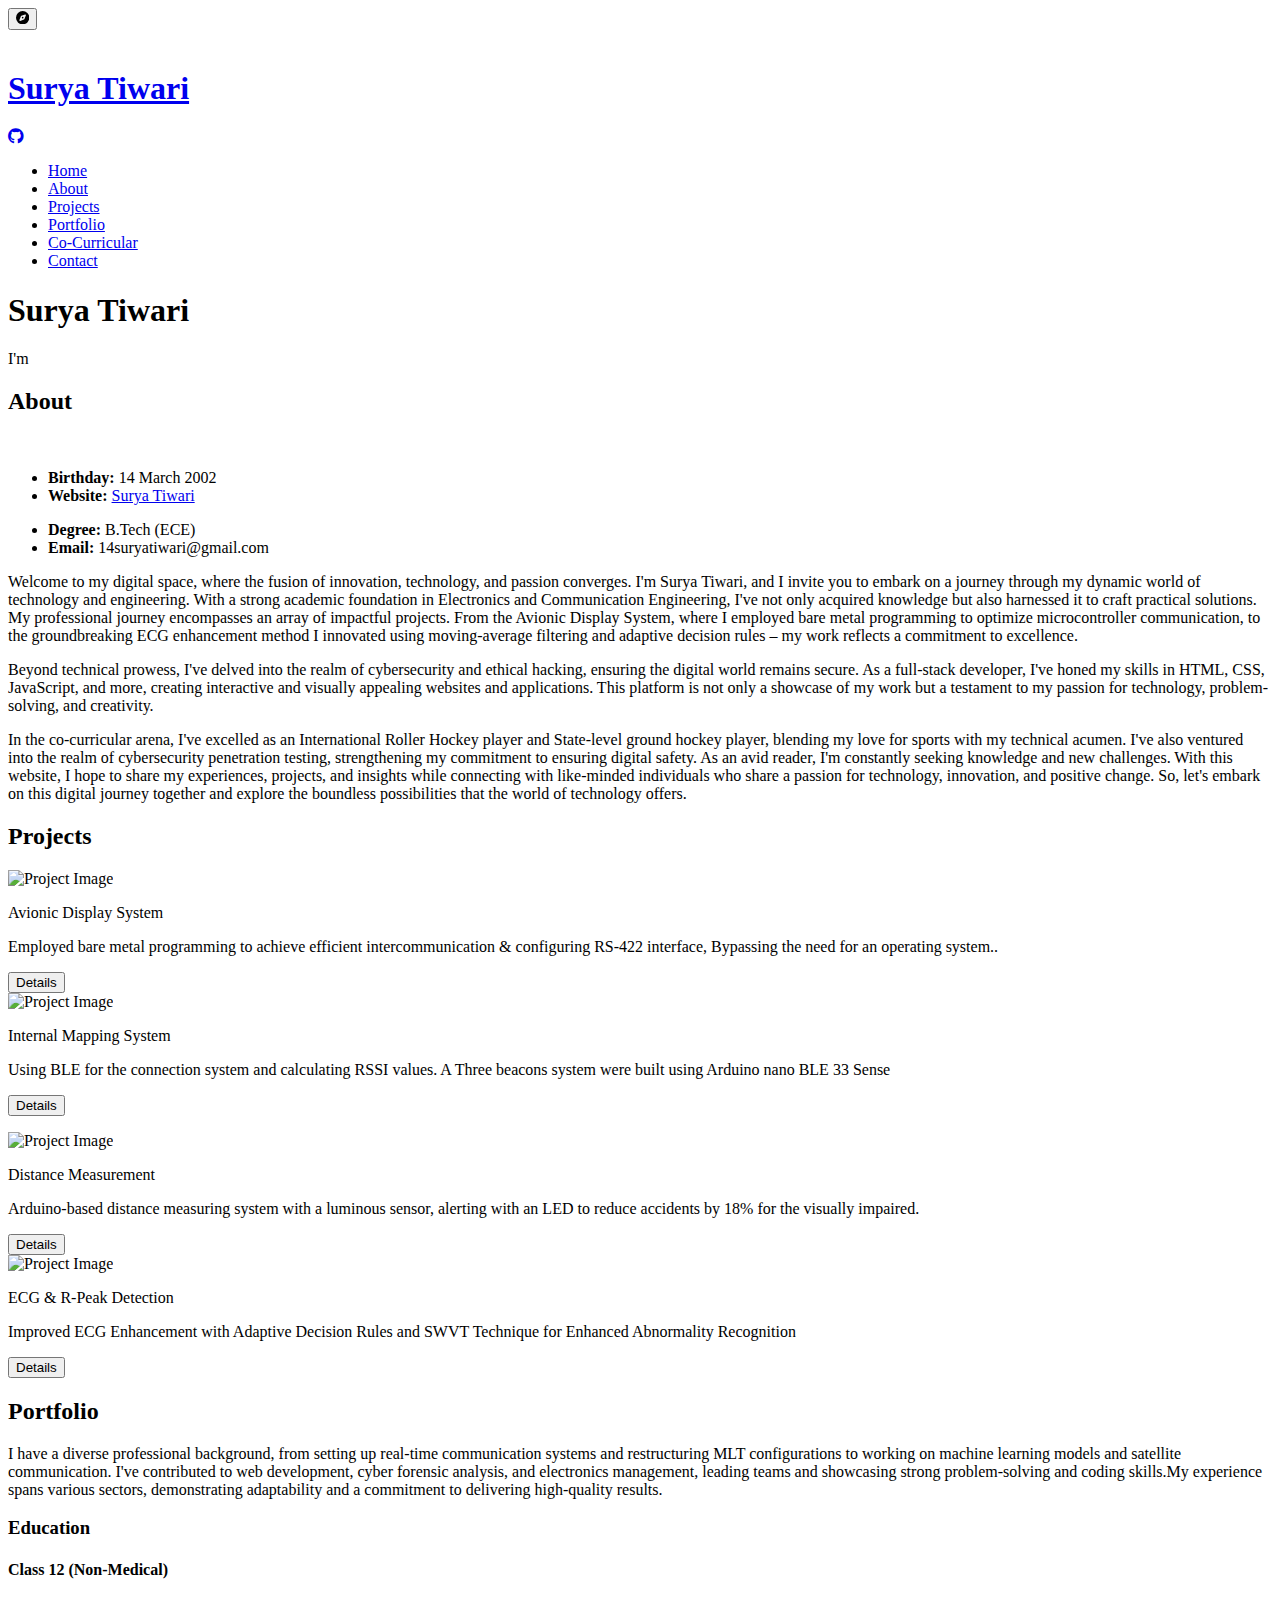
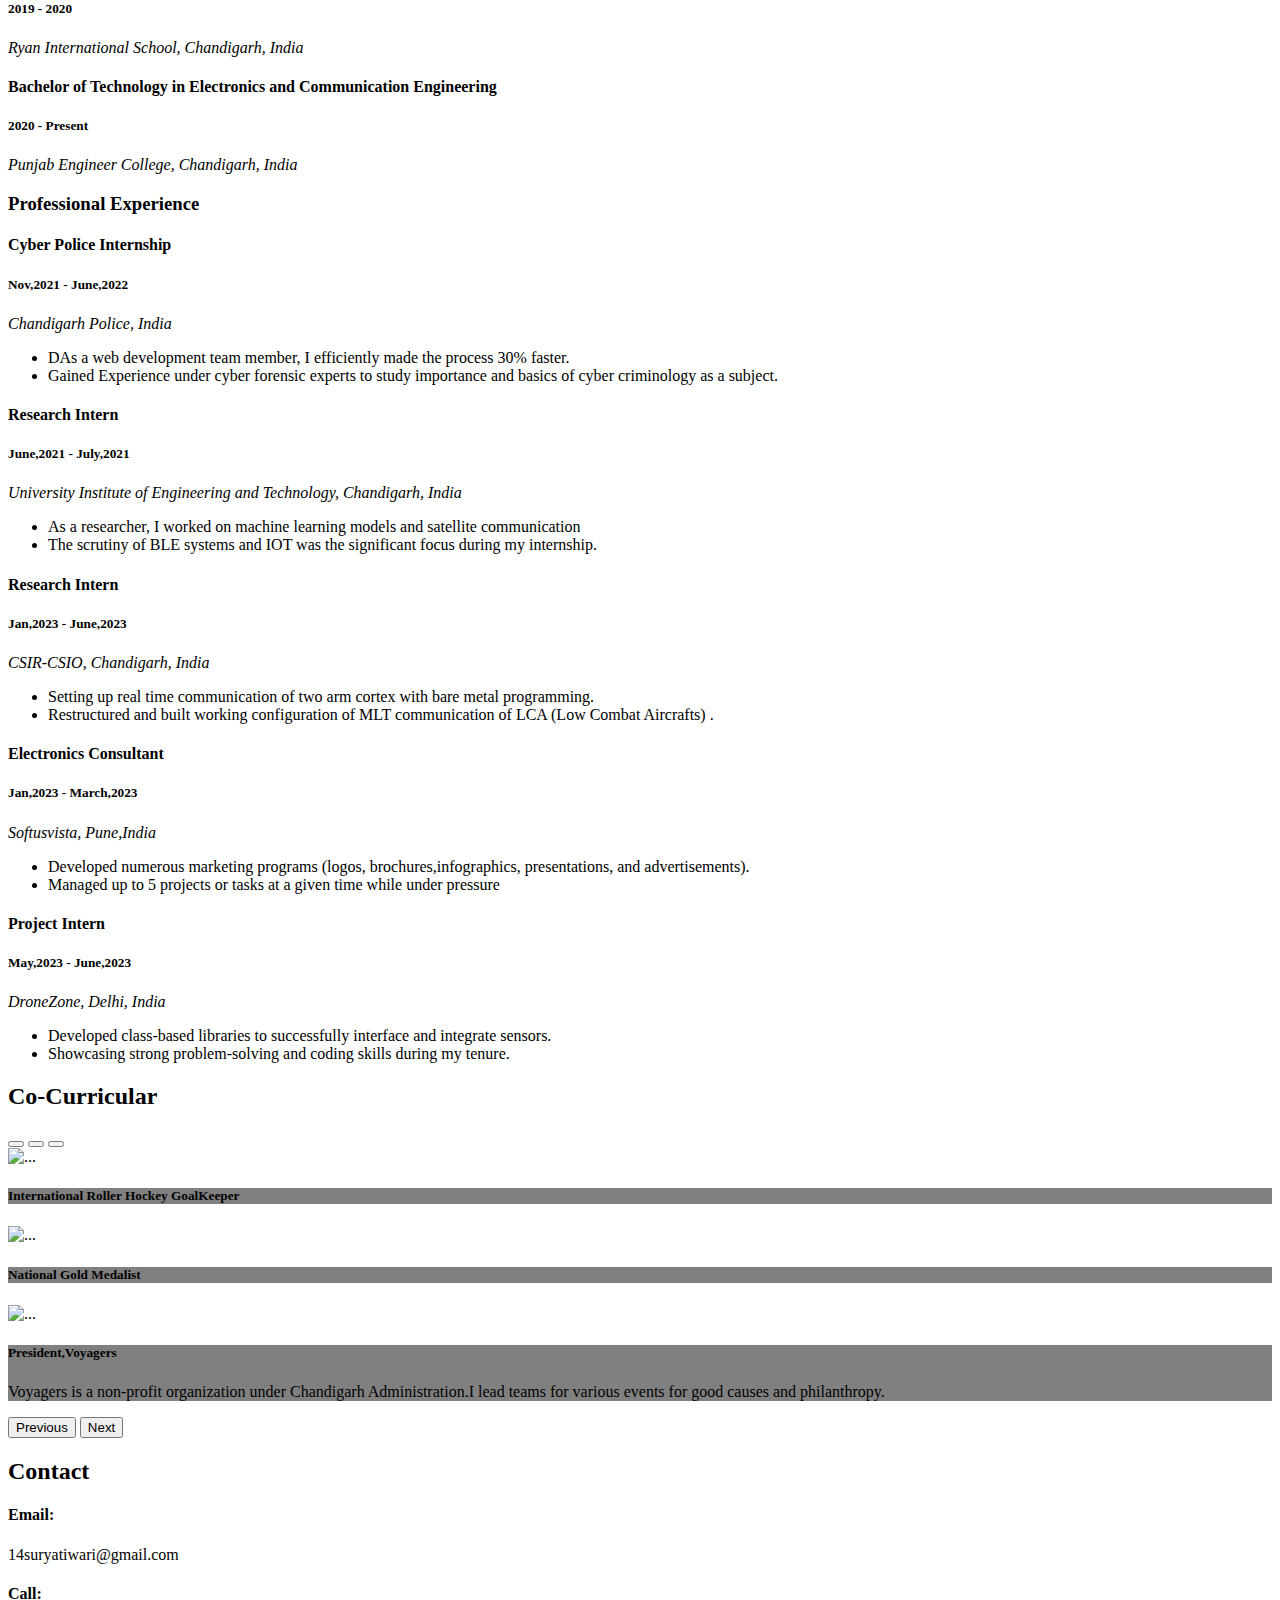
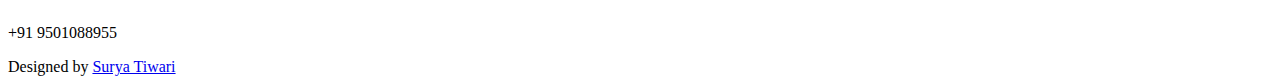
==== index.html @ f44f394e "Add files via upload" ====
<!DOCTYPE html>
<html lang="en">

<head>
  <meta charset="utf-8">
  <meta content="width=device-width, initial-scale=1.0" name="viewport">

  <title>MyWebsite</title>
  <meta content="" name="description">
  <meta content="" name="keywords">

  <!-- Favicons -->
  <link href="img/apple-touch-icon.png" rel="S picture">

  <!-- Google Fonts -->
  <link href="https://fonts.googleapis.com/css?family=Open+Sans:300,300i,400,400i,600,600i,700,700i|Raleway:300,300i,400,400i,500,500i,600,600i,700,700i|Poppins:300,300i,400,400i,500,500i,600,600i,700,700i" rel="stylesheet">

  <!-- Vendor CSS Files -->
  <link href="vendor/aos/aos.css" rel="stylesheet">
  <link href="vendor/bootstrap/css/bootstrap.min.css" rel="stylesheet">
  <link href="vendor/bootstrap-icons/bootstrap-icons.css" rel="stylesheet">
  <link href="vendor/boxicons/css/boxicons.min.css" rel="stylesheet">
  <link href="vendor/glightbox/css/glightbox.min.css" rel="stylesheet">
  <link href="vendor/swiper/swiper-bundle.min.css" rel="stylesheet">
  <link rel="stylesheet" href="https://cdnjs.cloudflare.com/ajax/libs/font-awesome/5.15.3/css/all.min.css">
  <!-- Template Main CSS File -->
  <link href="css/style.css" rel="stylesheet">
</head>

<body>
  <!-- ======= Mobile nav toggle button ======= -->
  <i class="bi bi-list mobile-nav-toggle d-xl-none"></i>

  <!-- ======= Header ======= -->
  <div id="floating-button">
    <a href="games.html">
    <button class="gamebutton">
      <svg class="svgIcon" viewBox="0 0 512 512" height="1em" xmlns="http://www.w3.org/2000/svg"><path d="M256 512A256 256 0 1 0 256 0a256 256 0 1 0 0 512zm50.7-186.9L162.4 380.6c-19.4 7.5-38.5-11.6-31-31l55.5-144.3c3.3-8.5 9.9-15.1 18.4-18.4l144.3-55.5c19.4-7.5 38.5 11.6 31 31L325.1 306.7c-3.2 8.5-9.9 15.1-18.4 18.4zM288 256a32 32 0 1 0 -64 0 32 32 0 1 0 64 0z"></path></svg>
   </button>
  </a>
  </div>
  <header id="header">
    <div class="d-flex flex-column">
      <div class="profile">
        <img src="./img/portfolio/laptopPlac.jpeg" alt="" class="img-fluid rounded-circle">
        <h1 class="text-light"><a href="index.html">Surya Tiwari</a></h1>
        <div class="social-links mt-3 text-center">
          <a href="https://www.instagram.com/surya_tiwari_14/" class="instagram-link"> <i class="bi bi-instagram"></i></a>
          <a href="https://github.com/SuryaTiwari14" class="github-link"> <i class="fab fa-github"></i></a>
          <a href="https://linkedin.com/in/surya-tiwari-379b271b7" class="linkedin"><i class="bx bxl-linkedin"></i></a>
        </div>
      </div>

      <nav id="navbar" class="nav-menu navbar">
        <ul>
          <li><a href="#hero" class="nav-link scrollto active"><i class="bx bx-home"></i> <span>Home</span></a></li>
          <li><a href="#about" class="nav-link scrollto"><i class="bx bx-user"></i> <span>About</span></a></li>
          <li><a href="#resume" class="nav-link scrollto"><i class="bx bx-file-blank"></i> <span>Projects</span></a></li>
          <li><a href="#portfolio" class="nav-link scrollto"><i class="bx bx-book-content"></i> <span>Portfolio</span></a></li>
          <li><a href="#Certifications" class="nav-link scrollto"><i class="bx bx-server"></i> <span>Co-Curricular</span></a></li>
          <li><a href="#contact" class="nav-link scrollto"><i class="bx bx-envelope"></i> <span>Contact</span></a></li>
        </ul>
      </nav><!-- .nav-menu -->
    </div>
  </header><!-- End Header -->

  <!-- ======= Hero Section ======= -->
  <section id="hero" class="d-flex flex-column justify-content-center align-items-center">
    <div class="hero-container" data-aos="fade-in">
      <h1>Surya Tiwari</h1>
      <p>I'm <span class="typed" data-typed-items="an Electronics Engineer,a Developer,a Sportsperson"></span></p>
    </div>
  </section><!-- End Hero -->

  <main id="main">

    <!-- ======= About Section ======= -->
    <section id="about" class="about">
      <div class="container">

        <div class="section-title">
          <h2>About</h2>
          
        </div>

        <div class="row">
          <div class="col-lg-4" data-aos="fade-right">
            <img src="./img/portfolio/smartlook.jpeg" class="img-fluid" alt="">
          </div>
          <div class="col-lg-8 pt-4 pt-lg-0 content" data-aos="fade-left">
            
            <div class="row">
              <div class="col-lg-6">
                <ul>
                  <li><i class="bi bi-chevron-right"></i> <strong>Birthday:</strong> <span>14 March 2002</span></li>
                  <li><i class="bi bi-chevron-right"></i> <strong>Website:</strong> <a href="index.html"><span>Surya Tiwari</span></a></li>
                </ul>
              </div>
              <div class="col-lg-6">
                <ul>
                  <li><i class="bi bi-chevron-right"></i> <strong>Degree:</strong> <span>B.Tech (ECE) </span></li>
                  <li><i class="bi bi-chevron-right"></i> <strong>Email:</strong> <span>14suryatiwari@gmail.com</span></li>
                </ul>
              </div>
            </div>
            <P>Welcome to my digital space, where the fusion of innovation, technology, and passion converges. I'm Surya Tiwari, and I invite you to embark on a journey through my dynamic world of technology and engineering. With a strong academic foundation in Electronics and Communication Engineering, I've not only acquired knowledge but also harnessed it to craft practical solutions. My professional journey encompasses an array of impactful projects. From the Avionic Display System, where I employed bare metal programming to optimize microcontroller communication, to the groundbreaking ECG enhancement method I innovated using moving-average filtering and adaptive decision rules – my work reflects a commitment to excellence.
            </P>
            <P>Beyond technical prowess, I've delved into the realm of cybersecurity and ethical hacking, ensuring the digital world remains secure. As a full-stack developer, I've honed my skills in HTML, CSS, JavaScript, and more, creating interactive and visually appealing websites and applications. This platform is not only a showcase of my work but a testament to my passion for technology, problem-solving, and creativity.
            </P>
            <P>In the co-curricular arena, I've excelled as an International Roller Hockey player and State-level ground hockey player, blending my love for sports with my technical acumen. I've also ventured into the realm of cybersecurity penetration testing, strengthening my commitment to ensuring digital safety.

              As an avid reader, I'm constantly seeking knowledge and new challenges. With this website, I hope to share my experiences, projects, and insights while connecting with like-minded individuals who share a passion for technology, innovation, and positive change. So, let's embark on this digital journey together and explore the boundless possibilities that the world of technology offers.</P>
           </div>
        </div>

      </div>
    </section><!-- End About Section -->

   

    <!-- ======= Resume Section ======= -->
    <section id="resume" class="resume">
        
      <div class="container">      
        <div class="section-title">
          <h2>Projects</h2>
           </div>  
           <div class="container">
            <div class="row">
              <div class="col-md-6">
                <div class="card">
                  <img src="./img/portfolio/Internship_PPT.jpg" alt="Project Image" style="width: 100%;">
                        <div class="card__content">
                         <p class="card__title">Avionic Display System</p>
                        <p class="card__description">Employed bare metal programming to achieve efficient intercommunication & configuring RS-422 interface, Bypassing the need for an operating system..</p>
                          <a href="IADS.html"><button class="mybutton">Details</button></a>
                  </div>
                </div>
              </div>  
              <div class="col-md-6">
                <div class="card">
                  <img src="./img/portfolio/InternalMapping.jpg" alt="Project Image" style="width: 100%;">
                         <div class="card__content">
                         <p class="card__title">Internal Mapping System</p>
                             <p class="card__description">Using BLE for the connection system and calculating RSSI values. A Three beacons system were built using Arduino nano BLE 33 Sense </p>
                          <a href="IMP.html"><button class="mybutton">Details</button></a>
                </div>
              </div>
            </div>
            <p>
                
            </p>
            <div class="row">
              <div class="col-md-6">
                <div class="card">
                  <img src="./img/portfolio/ProjectDM.jpg" alt="Project Image" style="width: 100%;">
                      <div class="card__content">
                        <p class="card__title">Distance Measurement</p>
                        <p class="card__description">Arduino-based distance measuring system with a luminous sensor, alerting with an LED to reduce accidents by 18% for the visually impaired.</p>
                        <a href="DM.html"><button class="mybutton">Details</button></a>
                      </div>
                </div>
              </div>
              
              <div class="col-md-6">
                <div class="card">
                  <img src="./img/portfolio/MLHEA.jpg" alt="Project Image" style="width: 100%;">
                  <div class="card__content">
                    <p class="card__title">ECG & R-Peak Detection</p>
                    <p class="card__description">Improved ECG Enhancement with Adaptive Decision Rules and SWVT Technique for Enhanced Abnormality Recognition</p>
                    <a href="ML.html"><button class="mybutton">Details</button></a>
                </div>
              </div>
            </div>
          </div>
          
      </div>
    </section>
  <!-- End Resume Section -->

    <!-- ======= Portfolio Section ======= -->
<section id="portfolio" class="portfolio section-bg">
      <div class="container">
        <div class="section-title">
          <h2>Portfolio</h2>
          <p>I have a diverse professional background, from setting up real-time communication systems and restructuring MLT configurations to
             working on machine learning models and satellite communication. I've contributed to web development, cyber forensic analysis, and electronics management, 
             leading teams and showcasing strong problem-solving and coding skills.My experience spans various sectors, demonstrating adaptability and a commitment to delivering high-quality results.</p>
        </div>       
        <!-- End Portfolio Section -->
<section id="resume" class="resume"> 
  <div class="row">
    <div class="col-md-6" data-aos="fade-up">
      <h3 class="resume-title">Education</h3>
      <div class="resume-item">
        <h4>Class 12  (Non-Medical)</h4>
        <h5>2019 - 2020</h5>
        <p><em>Ryan International School, Chandigarh, India</em></p>
        <p></p>
      </div>
      <div class="resume-item">
        <h4>Bachelor of Technology in Electronics and Communication Engineering </h4>
        <h5>2020 - Present</h5>
        <p><em>Punjab Engineer College, Chandigarh, India</em></p>
        <p></p>
      </div>
    <!-- </div>
    <div class="col-lg-6" data-aos="fade-up" data-aos-delay="100"> -->
      <h3 class="resume-title">Professional Experience</h3>     
      <div class="resume-item">
        <h4>Cyber Police Internship</h4>
        <h5>Nov,2021 - June,2022</h5>
        <p><em> Chandigarh Police, India</em></p>
        <ul>
          <li>DAs a web development team member, I efficiently made the process 30% faster.</li>
          <li>Gained Experience under cyber forensic experts to study importance and basics of cyber criminology as a subject.</li>
        </ul>
      </div>
      <div class="resume-item">
        <h4>Research Intern</h4>
        <h5>June,2021 - July,2021</h5>
        <p><em>University Institute of Engineering and Technology, Chandigarh, India</em></p>
        <ul>
          <li>As a researcher, I worked on machine learning models and satellite communication</li>
          <li>The scrutiny of BLE systems and IOT was the significant focus during my internship.</li>
        </ul>
      </div>  
      <div class="resume-item">
        <h4>Research Intern</h4>
        <h5>Jan,2023 - June,2023</h5>
        <p><em>CSIR-CSIO, Chandigarh, India </em></p>
        <ul>
          <li>Setting up real time communication of two arm cortex with bare metal programming.</li>
          <li>Restructured and built working configuration of MLT communication of LCA (Low Combat Aircrafts) .</li>
        </ul>
      </div>       
      <div class="resume-item">
        <h4>Electronics Consultant</h4>
        <h5>Jan,2023 - March,2023</h5>
        <p><em>Softusvista, Pune,India</em></p>
        <ul>
          <li>Developed numerous marketing programs (logos, brochures,infographics, presentations, and advertisements).</li>
          <li>Managed up to 5 projects or tasks at a given time while under pressure</li>
        </ul>
      </div>  
      <div class="resume-item">
        <h4>Project Intern</h4>
        <h5>May,2023 - June,2023</h5>
        <p><em>DroneZone, Delhi, India</em></p>
        <ul>
          <li>Developed class-based libraries to successfully interface and integrate  sensors.</li>
          <li>Showcasing strong problem-solving and coding skills during my tenure.</li>
        </ul>
      </div>
     
    </div>
  </div>

</div>
</section>
  
    <!-- ======= Testimonials Section ======= -->
    <section id="Certifications" class="Certifications">
      <div class="container">
        <div class="section-title">
          <h2>Co-Curricular</h2>
        </div>
        <div id="carouselExampleCaptions" class="carousel slide">
          <div class="carousel-indicators">
            <button type="button" data-bs-target="#carouselExampleCaptions" data-bs-slide-to="0" class="active" aria-current="true" aria-label="Slide 1"></button>
            <button type="button" data-bs-target="#carouselExampleCaptions" data-bs-slide-to="1" aria-label="Slide 2"></button>
            <button type="button" data-bs-target="#carouselExampleCaptions" data-bs-slide-to="2" aria-label="Slide 3"></button>
          </div>
          <div class="carousel-inner">
            <div class="carousel-item active">
              <img src="./img/portfolio/Sportspic.jpeg" class="d-block w-100" alt="..." >
              <div class="carousel-caption d-none d-md-block"style="background-color: grey;">
                <h5>International Roller Hockey GoalKeeper</h5>
              </div>
            </div>
            <div class="carousel-item">
              <img src="./img/portfolio/TeamPic.jpeg" class="d-block w-100" alt="...">
              <div class="carousel-caption d-none d-md-block"style="background-color: grey;">
                <h5>National Gold Medalist</h5>
              </div>
            </div>
            <div class="carousel-item">
              <img src="./img/portfolio/blazer.jpeg" class="d-block w-100" alt="...">
              <div class="carousel-caption d-none d-md-block" style="background-color: grey;">
                <h5>President,Voyagers</h5>
                <p>Voyagers is a non-profit organization under Chandigarh Administration.I lead teams for various events for good causes and philanthropy.
                </p>
              </div>
            </div>
          </div>
          <button class="carousel-control-prev" type="button" data-bs-target="#carouselExampleCaptions" data-bs-slide="prev" >
            <span class="carousel-control-prev-icon" aria-hidden="true"></span>
            <span class="visually-hidden">Previous</span>
          </button>
          <button class="carousel-control-next" type="button" data-bs-target="#carouselExampleCaptions" data-bs-slide="next" >
            <span class="carousel-control-next-icon" aria-hidden="true"></span>
            <span class="visually-hidden">Next</span>
          </button>
        </div>
    


      </div>
    </section><!-- End Testimonials Section -->


    <!-- ======= Contact Section ======= -->
    <section id="contact" class="contact">
      <div class="container">

        <div class="section-title">
          <h2>Contact</h2>
        </div>

        <div class="row" data-aos="fade-in">

          <div class="col-lg-5 d-flex align-items-stretch">
            <div class="info">

              <div class="email">
                <i class="bi bi-envelope"></i>
                <h4>Email:</h4>
                <p>14suryatiwari@gmail.com</p>
              </div>

              <div class="phone">
                <i class="bi bi-phone"></i>
                <h4>Call:</h4>
                <p>+91 9501088955</p>
              </div>
            </div>

          </div>

        </div>
        <p>
        </p>
      

      </div>
        <div class="row" data-aos="fade-in">

          <div class="col-lg-5 d-flex align-items-stretch">
            <div class="info">

              
            </div>

          </div>

        </div>
        <p>
        </p>
    </section><!-- End Contact Section -->

  </main><!-- End #main -->

  <!-- ======= Footer ======= -->
  <footer id="footer">
    <div class="container">
      <div class="copyright">
      </div>
      <div class="credits">
        Designed by <a href="index.html">Surya Tiwari </a>
      </div>
    </div>
  </footer><!-- End  Footer -->

  <a href="#" class="back-to-top d-flex align-items-center justify-content-center"><i class="bi bi-arrow-up-short"></i></a>

  <!-- Vendor JS Files -->
  <script src="vendor/purecounter/purecounter_vanilla.js"></script>
  <script src="vendor/aos/aos.js"></script>
  <script src="vendor/bootstrap/js/bootstrap.bundle.min.js"></script>
  <script src="vendor/glightbox/js/glightbox.min.js"></script>
  <script src="vendor/isotope-layout/isotope.pkgd.min.js"></script>
  <script src="vendor/swiper/swiper-bundle.min.js"></script>
  <script src="vendor/typed.js/typed.umd.js"></script>
  <script src="vendor/waypoints/noframework.waypoints.js"></script>
  <script src="vendor/php-email-form/validate.js"></script>

  <!-- Template Main JS File -->
  <script src="js/main.js"></script>

</body>

</html>
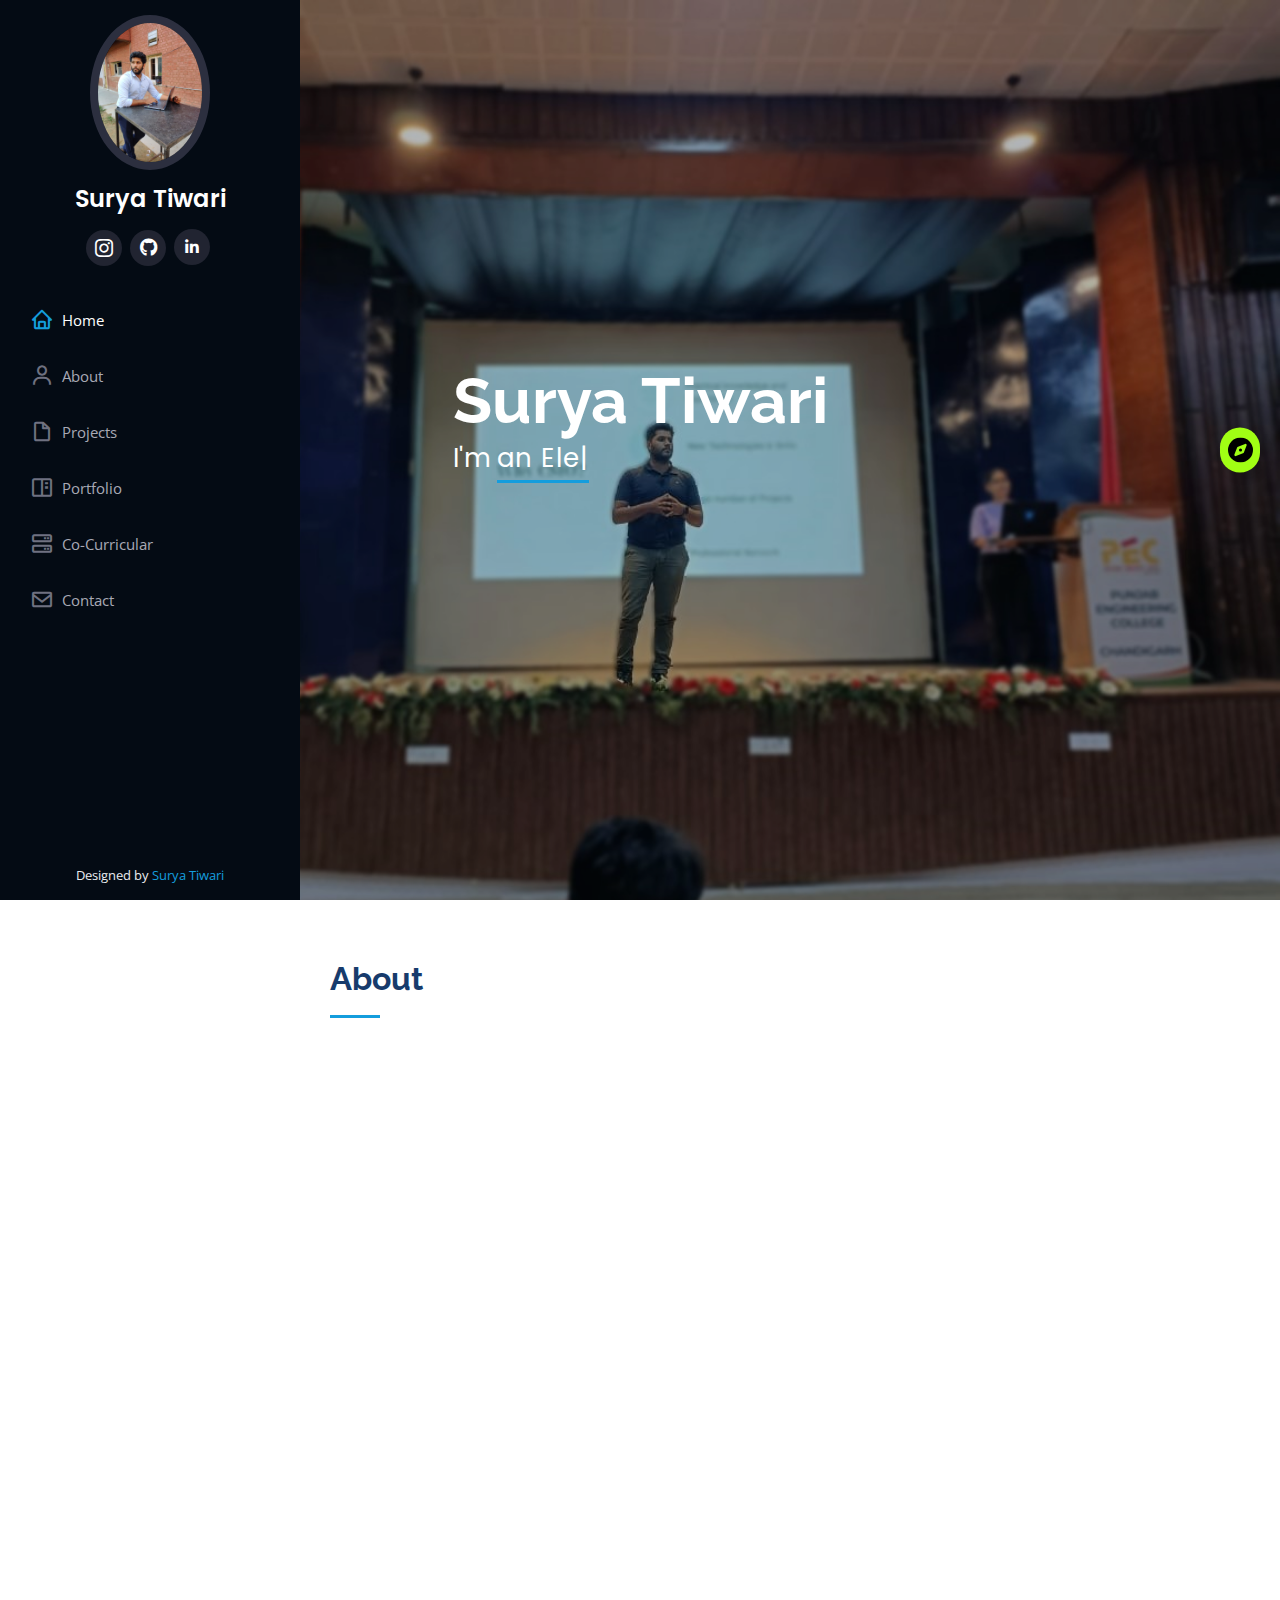
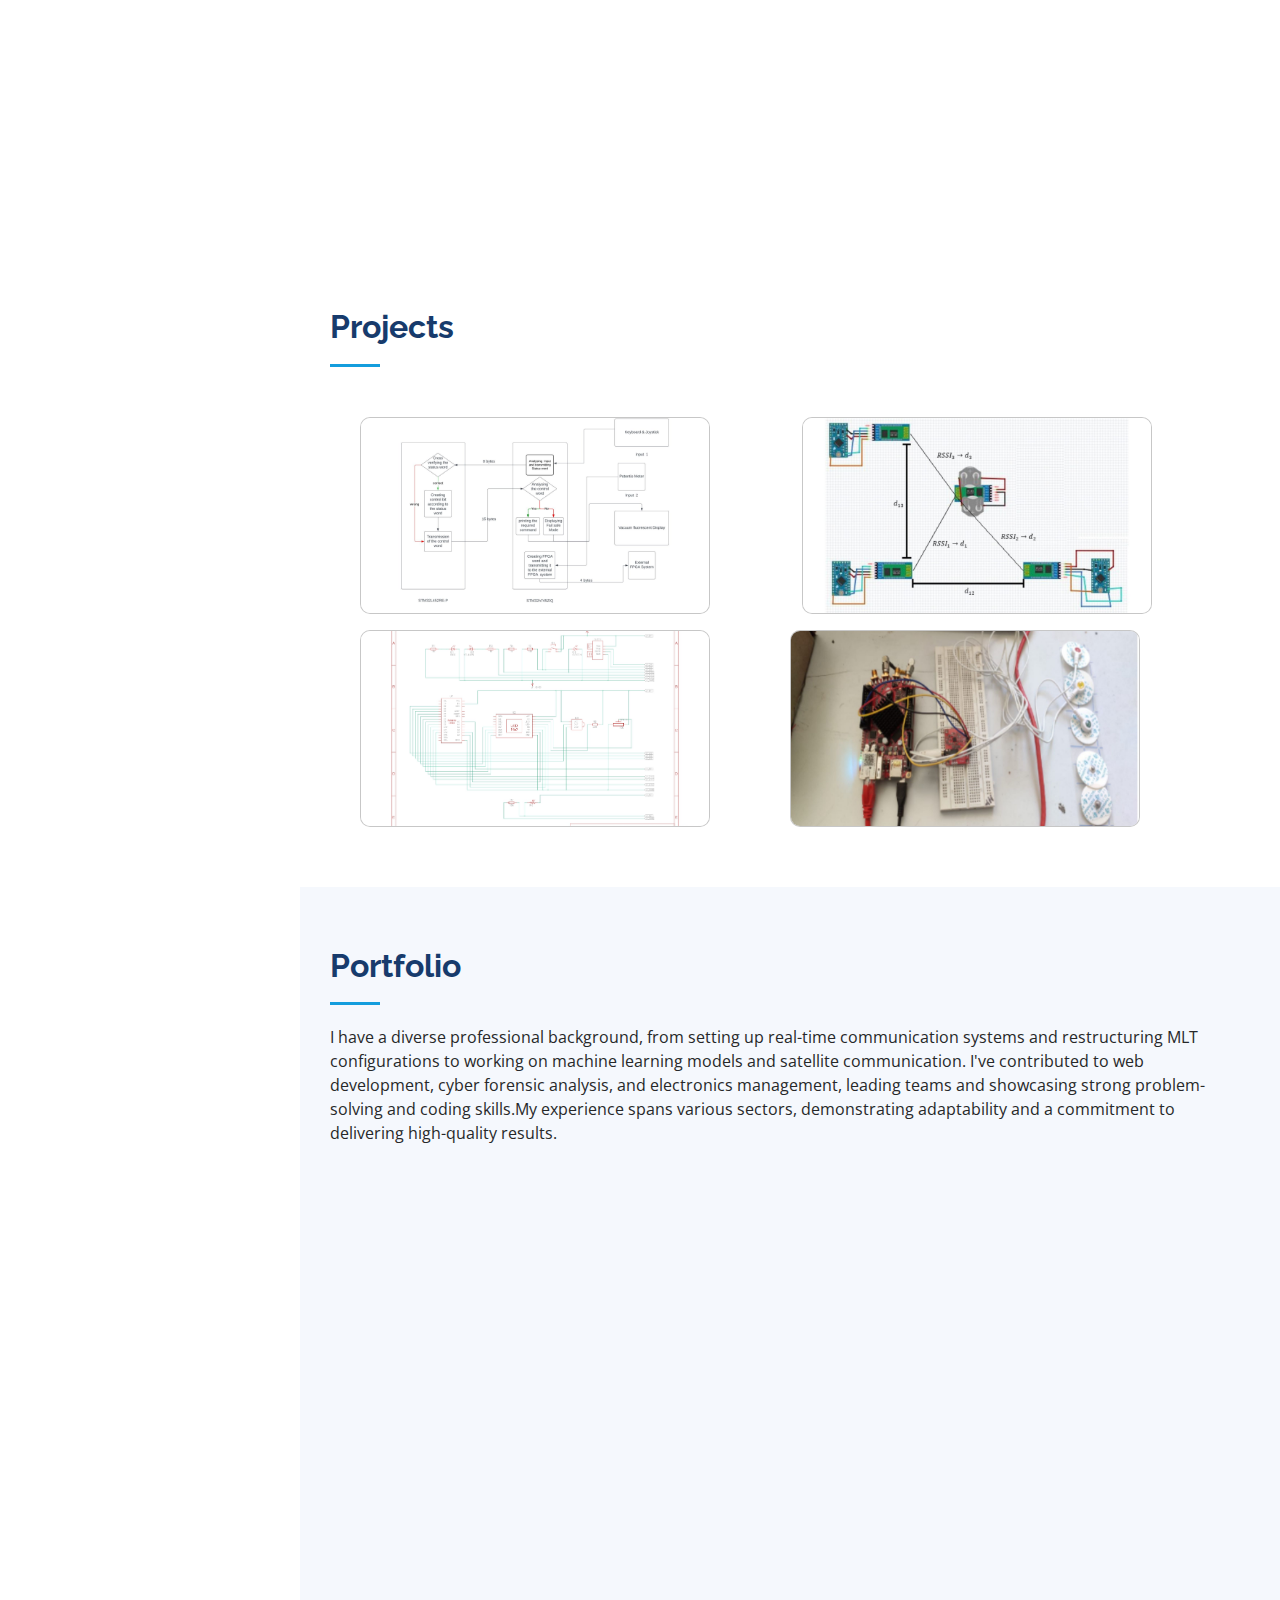
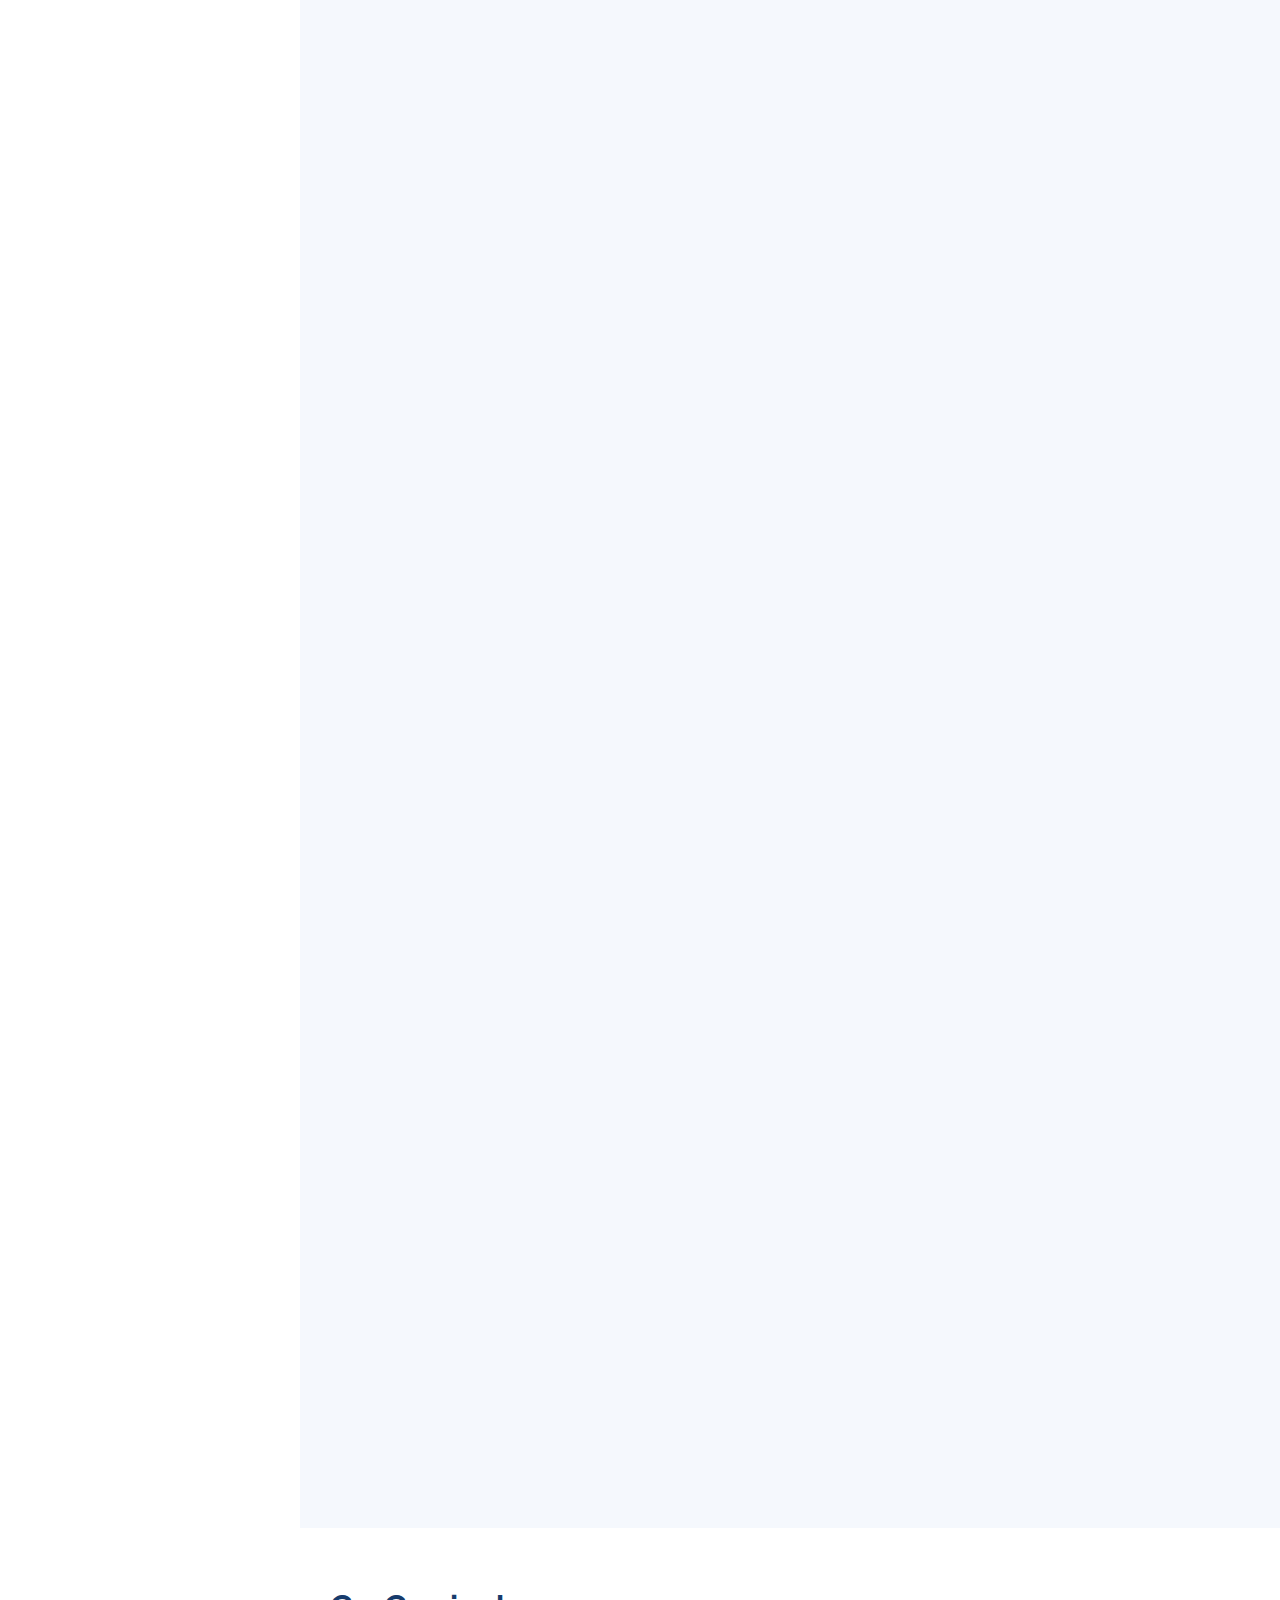
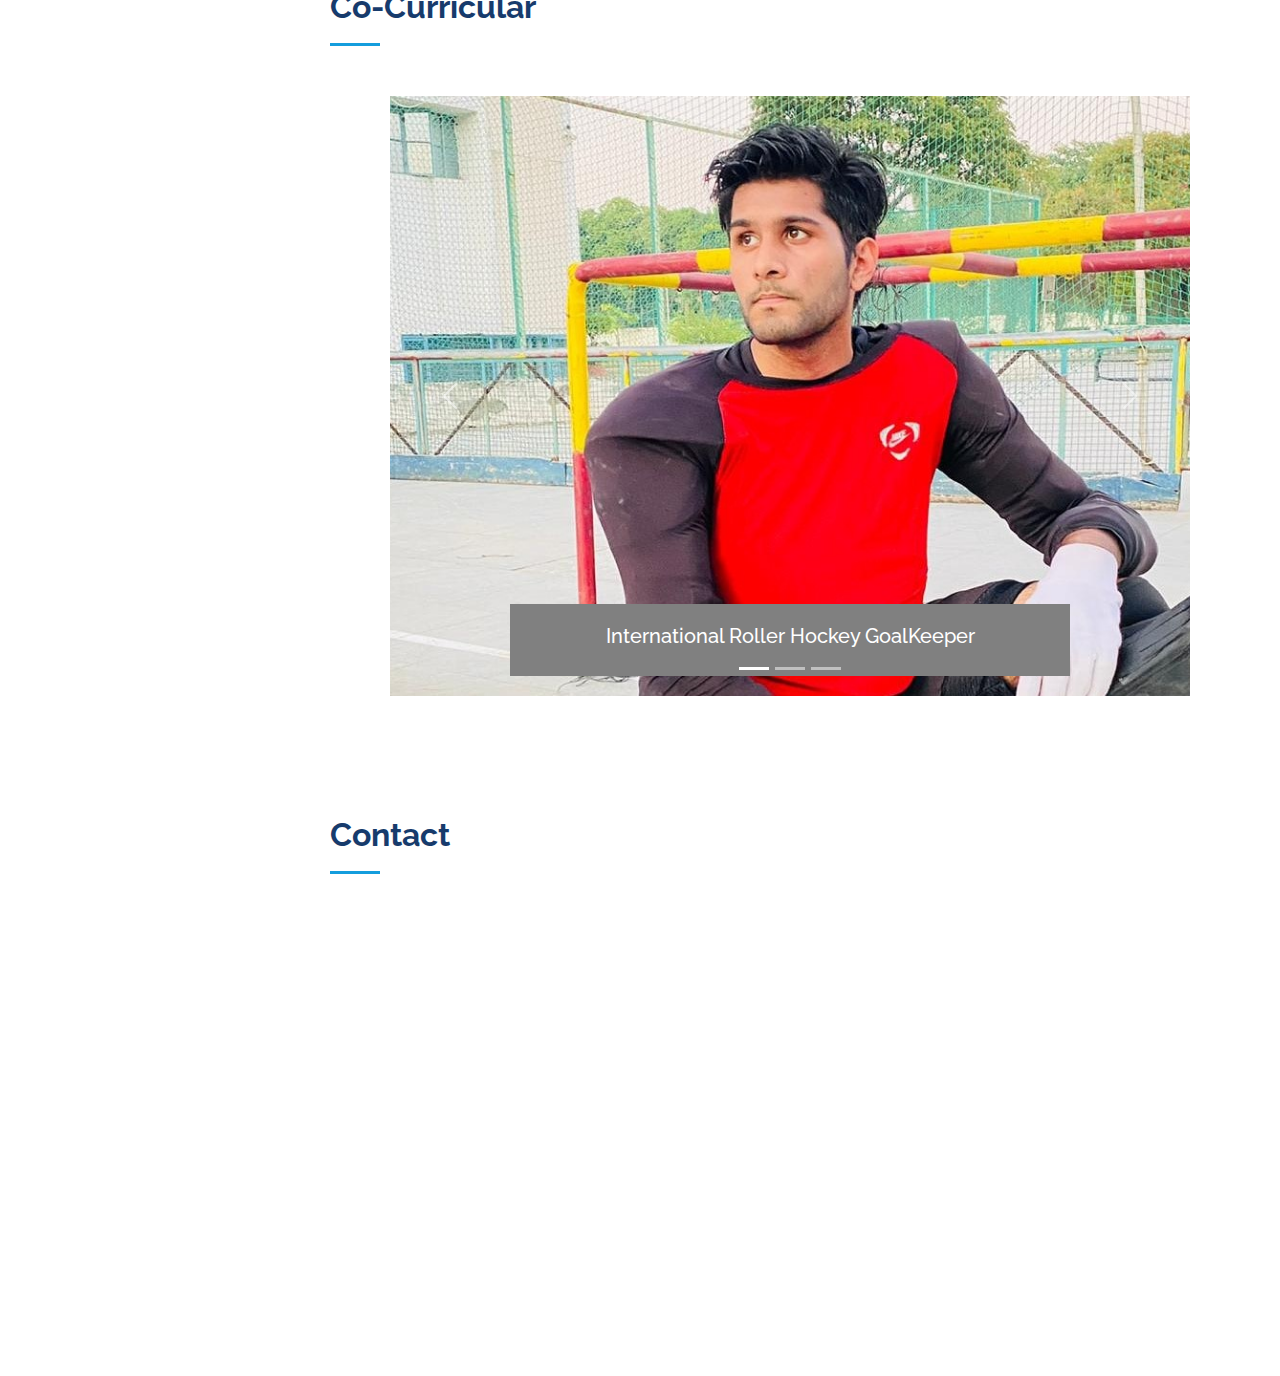
==== commit 680a26f3: "index.html" ====
--- a/index.html
+++ b/index.html
@@ -201,7 +201,7 @@
       <div class="resume-item">
         <h4>Bachelor of Technology in Electronics and Communication Engineering </h4>
         <h5>2020 - Present</h5>
-        <p><em>Punjab Engineer College, Chandigarh, India</em></p>
+        <p><em>Punjab Engineering College(Deemed to be University), Chandigarh, India</em></p>
         <p></p>
       </div>
     <!-- </div>
@@ -389,4 +389,4 @@
 
 </body>
 
-</html>+</html>
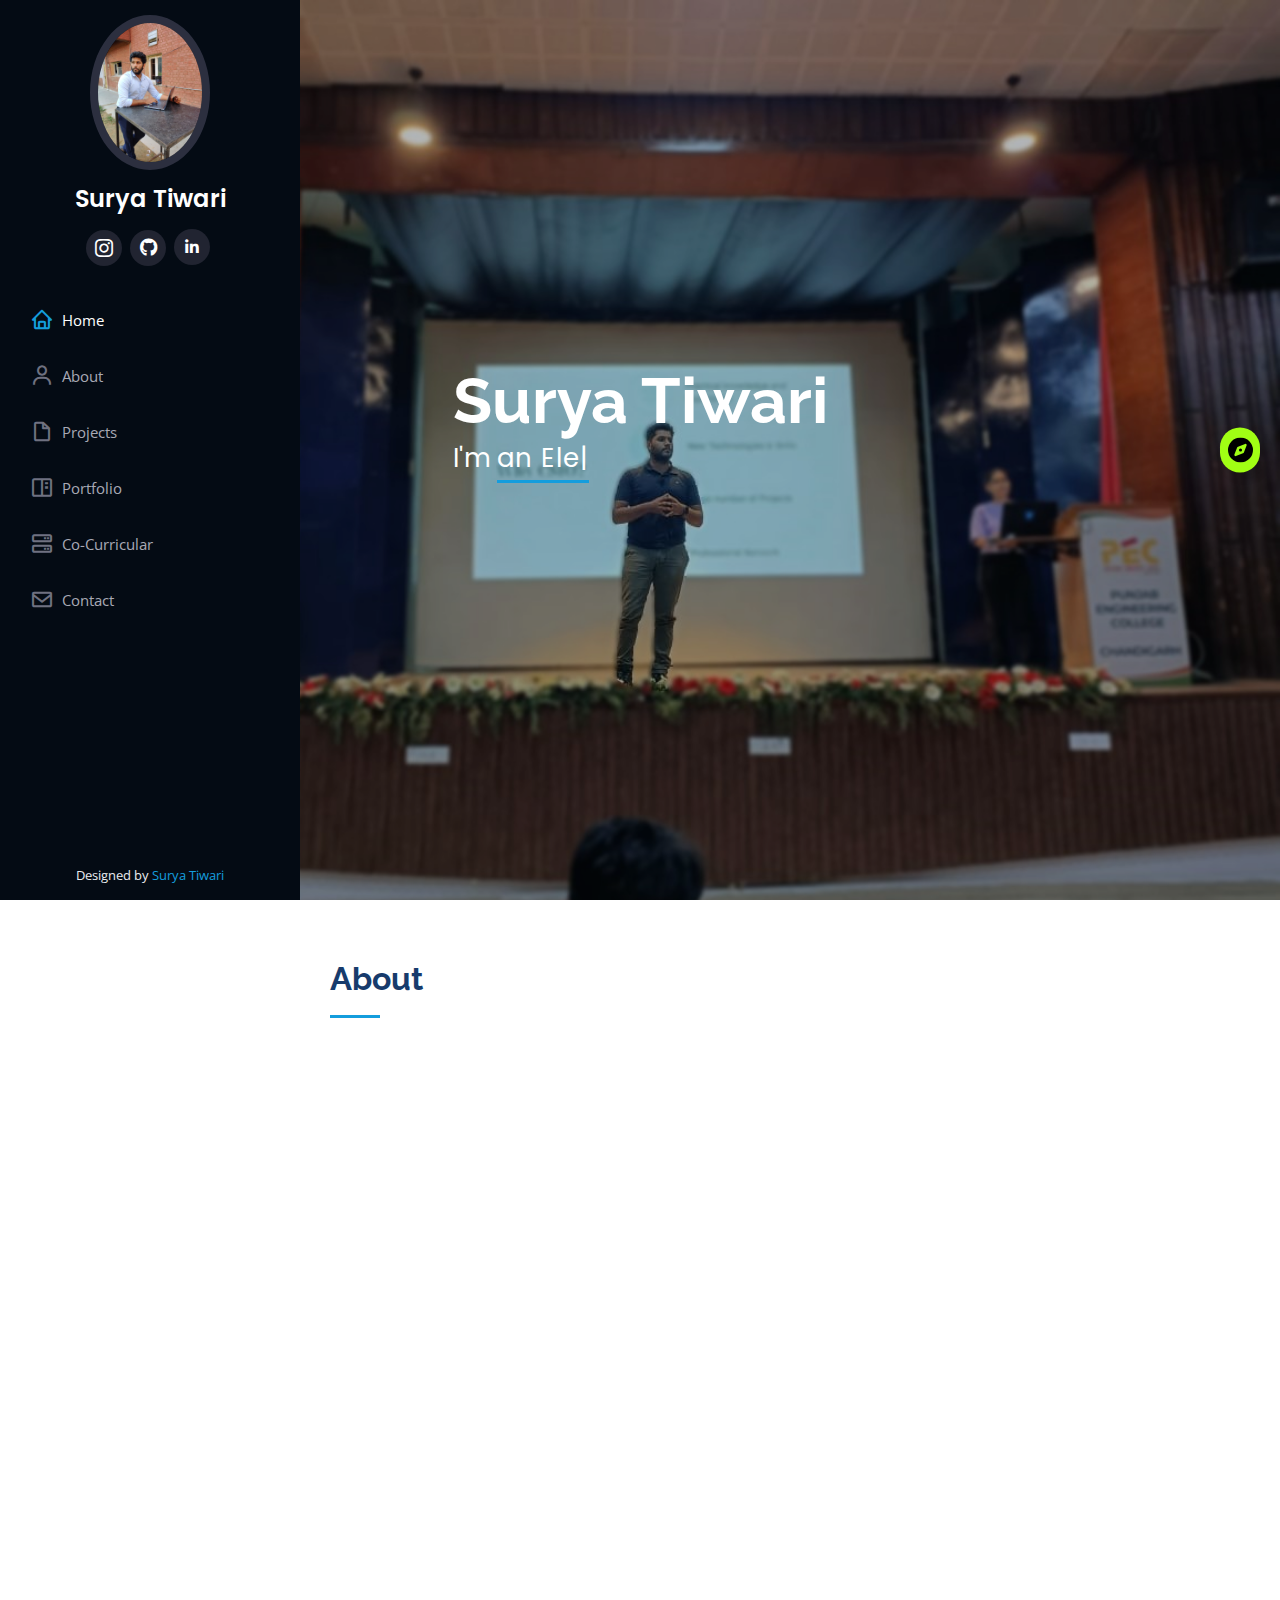
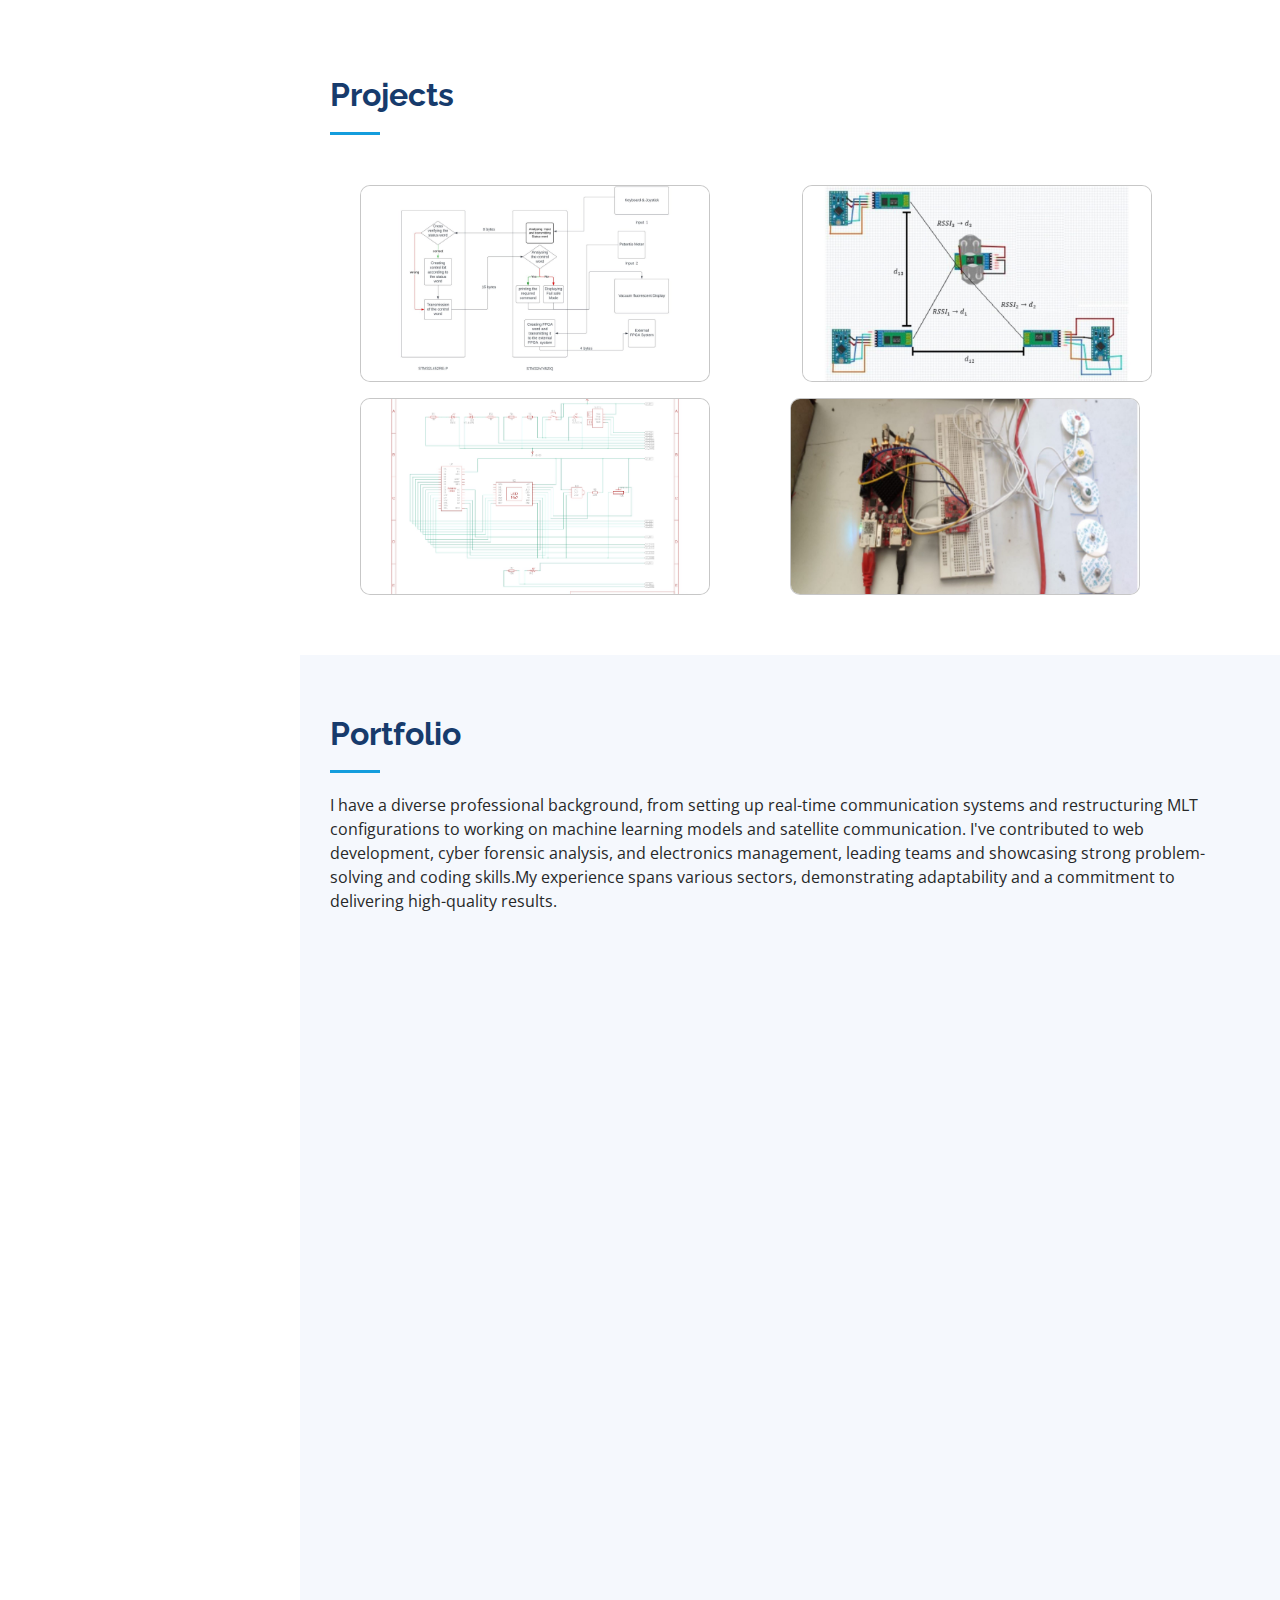
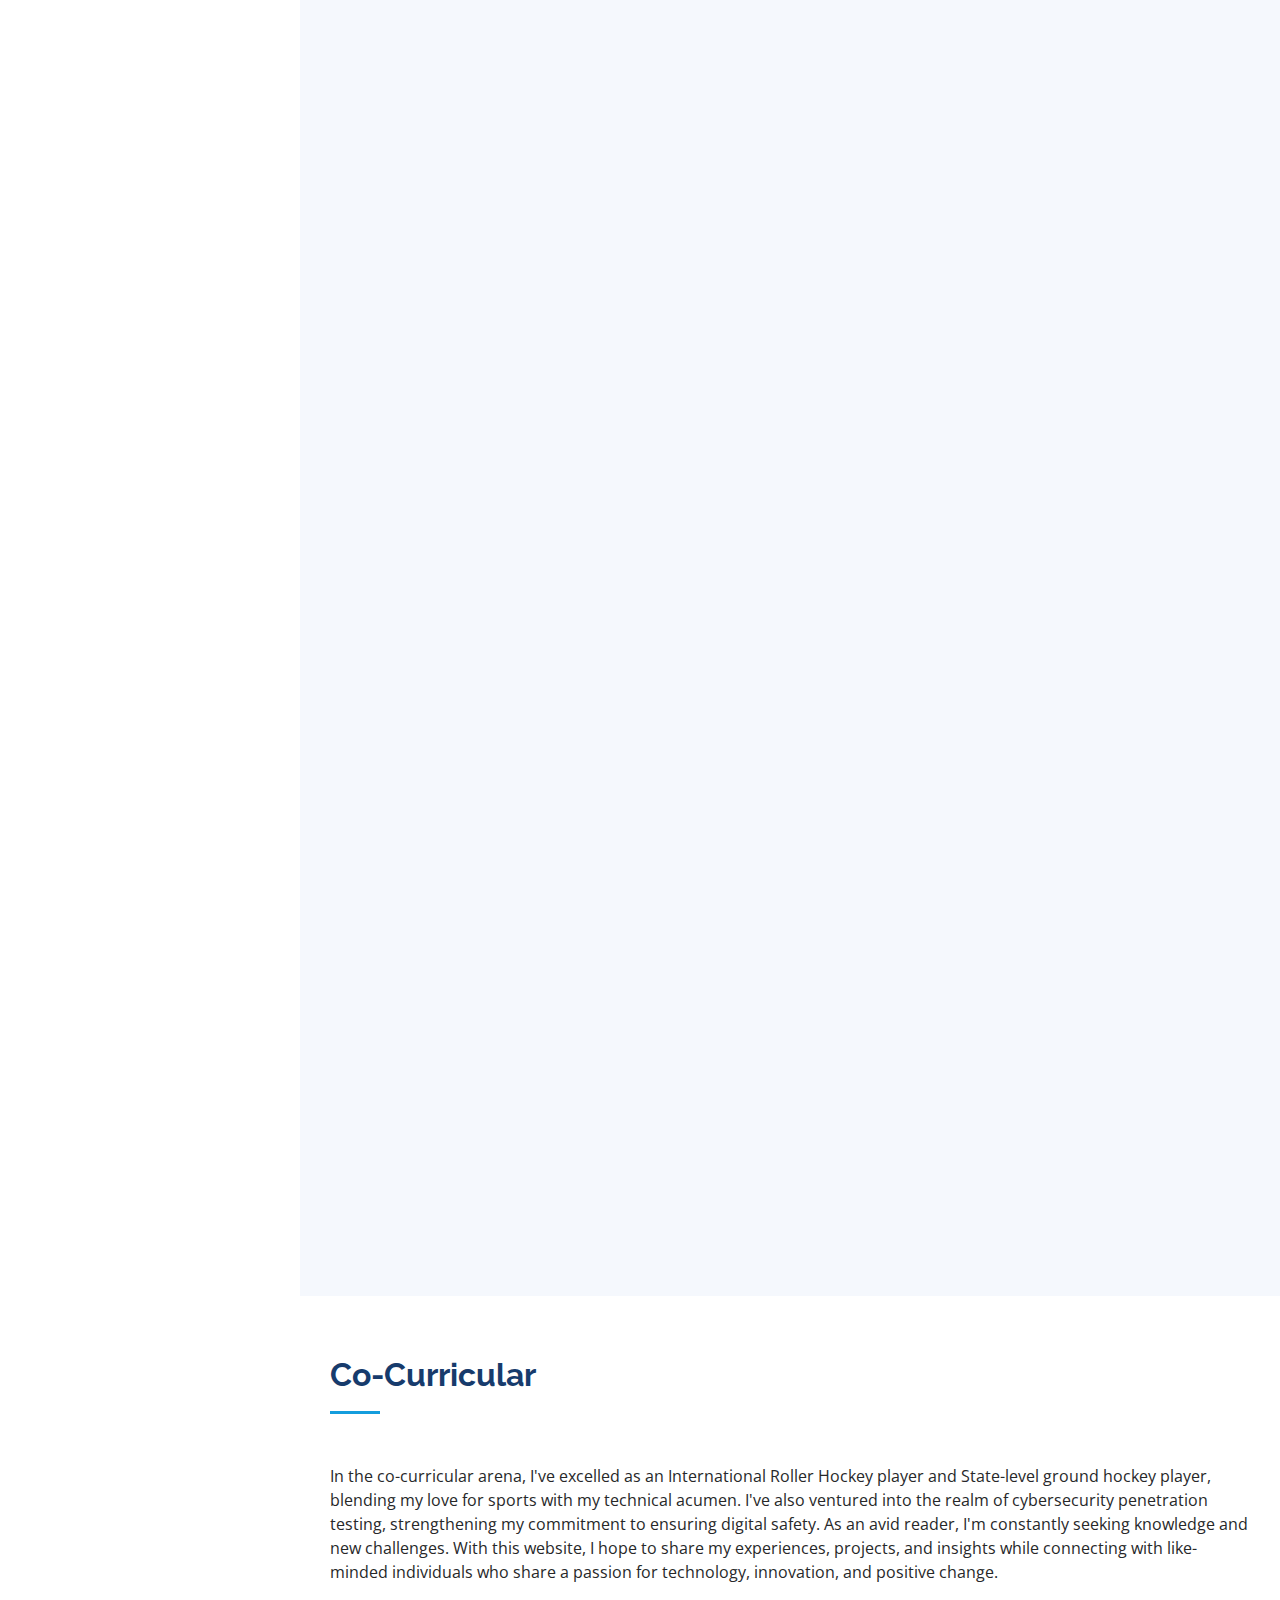
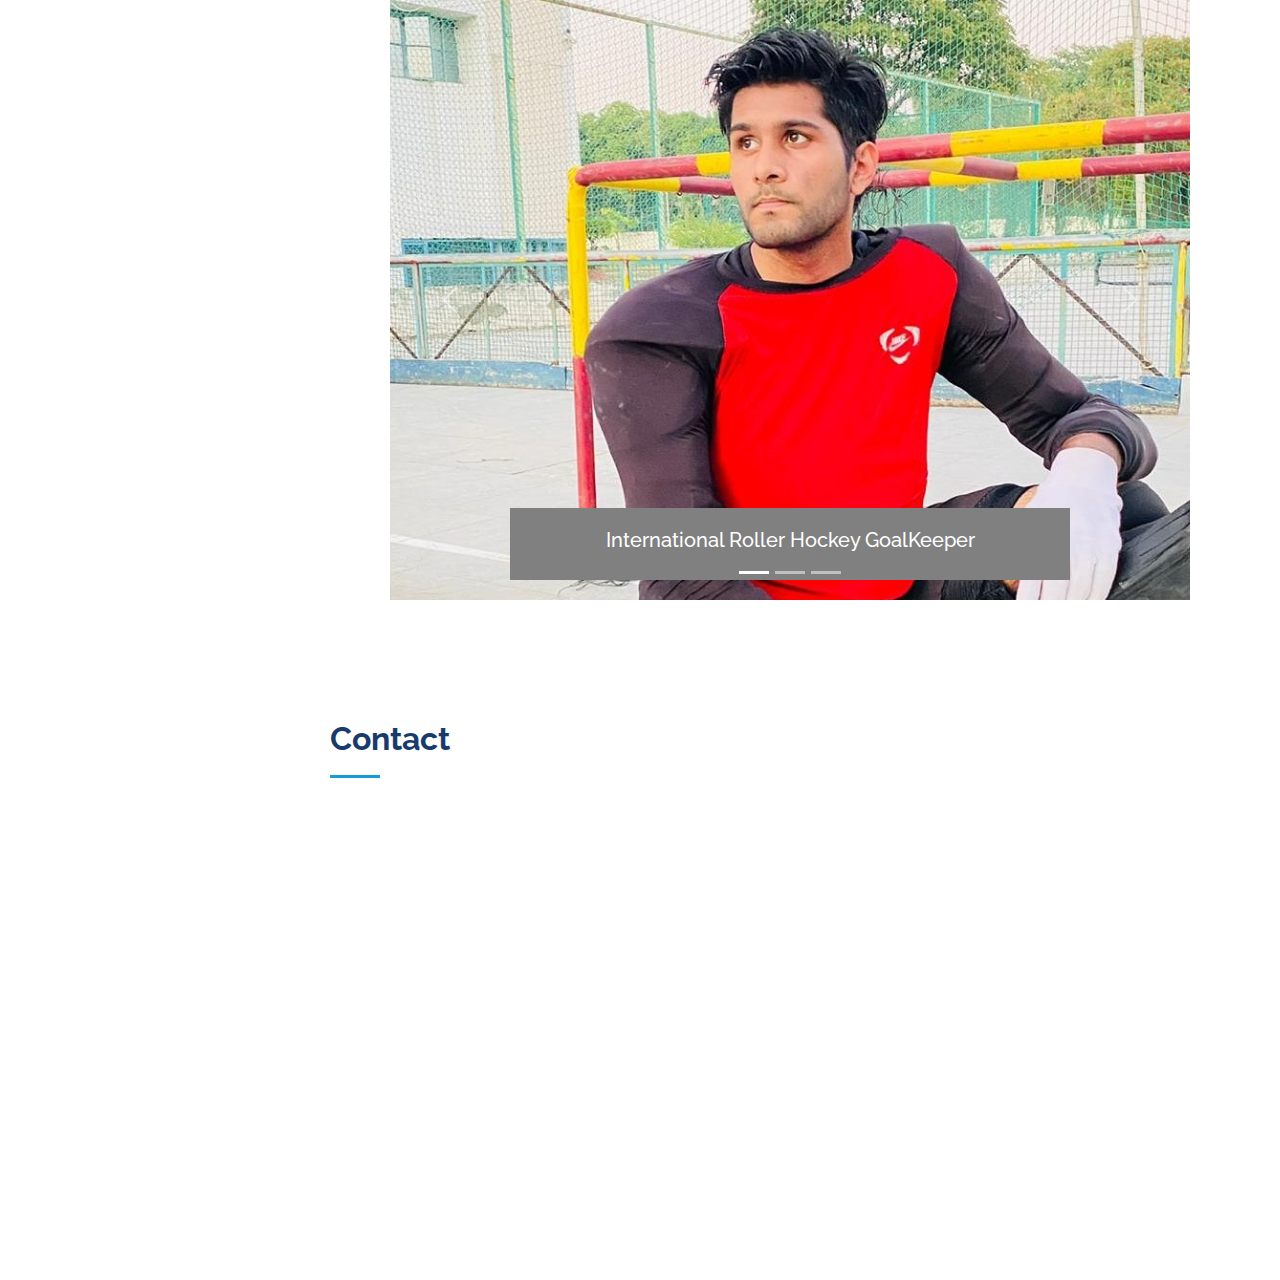
==== commit 00d64f71: "index.html" ====
--- a/index.html
+++ b/index.html
@@ -107,10 +107,7 @@
             </P>
             <P>Beyond technical prowess, I've delved into the realm of cybersecurity and ethical hacking, ensuring the digital world remains secure. As a full-stack developer, I've honed my skills in HTML, CSS, JavaScript, and more, creating interactive and visually appealing websites and applications. This platform is not only a showcase of my work but a testament to my passion for technology, problem-solving, and creativity.
             </P>
-            <P>In the co-curricular arena, I've excelled as an International Roller Hockey player and State-level ground hockey player, blending my love for sports with my technical acumen. I've also ventured into the realm of cybersecurity penetration testing, strengthening my commitment to ensuring digital safety.
-
-              As an avid reader, I'm constantly seeking knowledge and new challenges. With this website, I hope to share my experiences, projects, and insights while connecting with like-minded individuals who share a passion for technology, innovation, and positive change. So, let's embark on this digital journey together and explore the boundless possibilities that the world of technology offers.</P>
-           </div>
+          </div>
         </div>
 
       </div>
@@ -265,6 +262,9 @@
         <div class="section-title">
           <h2>Co-Curricular</h2>
         </div>
+        <P>In the co-curricular arena, I've excelled as an International Roller Hockey player and State-level ground hockey player, blending my love for sports with my technical acumen. I've also ventured into the realm of cybersecurity penetration testing, strengthening my commitment to ensuring digital safety.
+
+          As an avid reader, I'm constantly seeking knowledge and new challenges. With this website, I hope to share my experiences, projects, and insights while connecting with like-minded individuals who share a passion for technology, innovation, and positive change. </P>
         <div id="carouselExampleCaptions" class="carousel slide">
           <div class="carousel-indicators">
             <button type="button" data-bs-target="#carouselExampleCaptions" data-bs-slide-to="0" class="active" aria-current="true" aria-label="Slide 1"></button>
